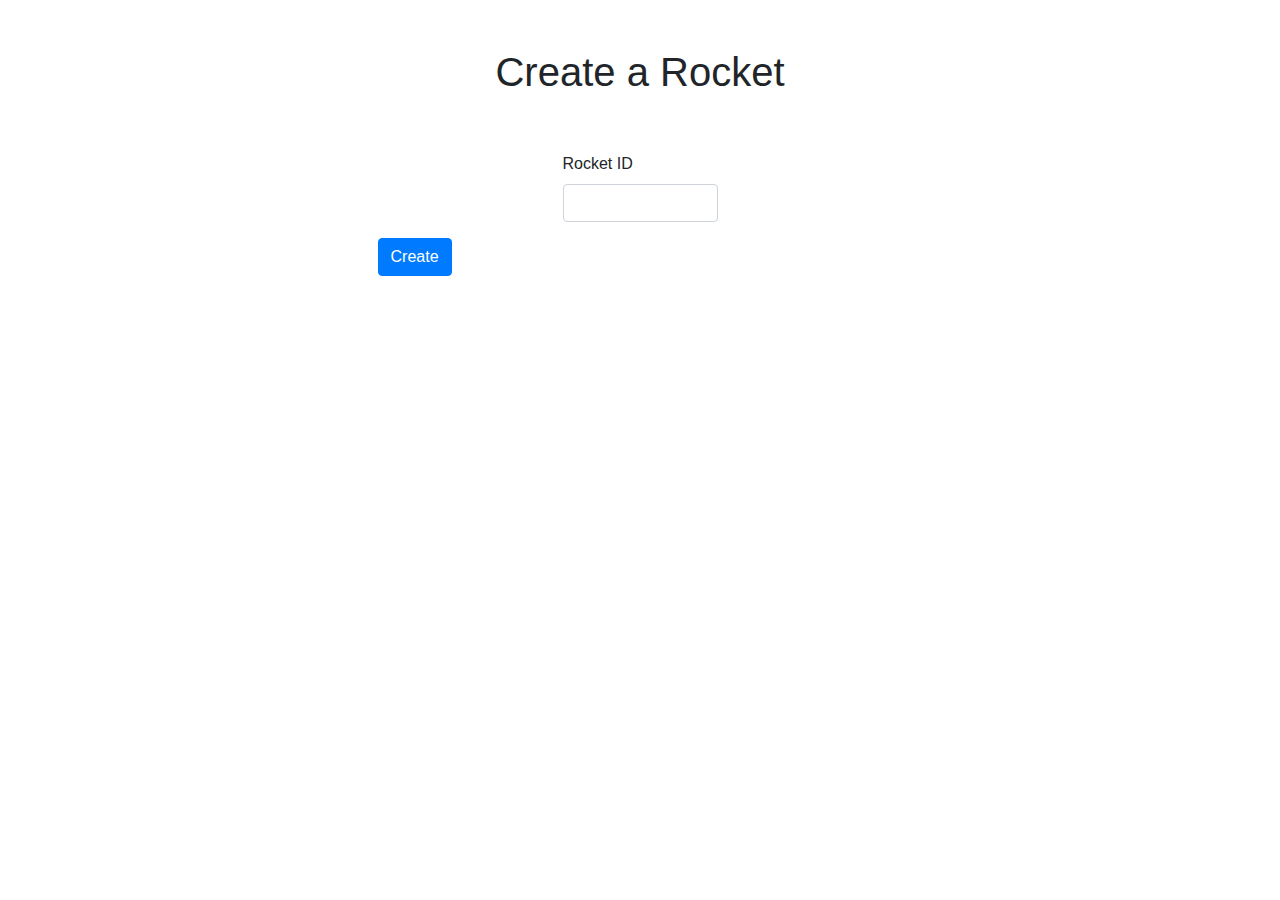
==== views/index.html @ b2475bd7 "first commit" ====
<!DOCTYPE html>
<html lang="en">

<head>
    <!-- testing Git Hub Mac ' Otra vez  y Mas-->
    <meta charset="UTF-8">
    <meta name="viewport" content="width=device-width, initial-scale=1.0">
    <meta http-equiv="X-UA-Compatible" content="ie=edge">
    <title>Rockets</title>
    <link rel="stylesheet" href="https://maxcdn.bootstrapcdn.com/bootstrap/4.0.0/css/bootstrap.min.css"
        integrity="sha384-Gn5384xqQ1aoWXA+058RXPxPg6fy4IWvTNh0E263XmFcJlSAwiGgFAW/dAiS6JXm" crossorigin="anonymous">

</head>

<body>
    <main class="container my-5 ">

        <!-- first form -->
        <div id="formInput" style="display:block">
            <div class="row align-items-center">
                <div class="col">

                </div>
                <div class="col">
                    <h1 style="text-align: center;">Create a Rocket</h1>
                </div>
                <div class="col">

                </div>

            </div>

            <div>

                <form class="container my-5">

                    <div class="row d-flex justify-content-center">

                        
                        <div class="form-group col-md-2">   
                        </div>

                        <div class="form-group col-md-2">
                            <label for="inputPlate">Rocket ID</label>
                            <input type="text" class="form-control" id="inputPlate">
                        </div>


                        <div class="form-group col-md-2">       
                        </div>

                    </div>
                    <div class="row d-flex justify-content-center">
                        <div class="form-group col-md-2">
                            <button type="button" class="btn btn-primary" onclick="createCar()">Create</button>
                            <p id="carInfo"></p>
                        </div>

                        <div class="form-group col-md-2">
                        </div>

                        <div class="form-group col-md-2">
                        </div>


                    </div>

                </form>
            </div>


        </div>
        <!-- end first form -->

        <!-- Car Created Title -->
        <div id="carCreatedTitle" style="display:none">
            <div class="row align-items-center">
                <div class="col">
                </div>
                <div class="col">
                    <h1 style="text-align: center;">Rocket Created</h1>
                </div>
                <div class="col">
                </div>
            </div>
    
    
            <div class="row d-flex justify-content-center my-5">
    
                <div class="form-group col-md-2" >
                    Rocket# 
                </div>
    
                <div class="form-group col-md-2" id="rocketID">
                </div>
    
                <div class="form-group col-md-2" >
                </div>
            </div>
            
            <div class="row d-flex justify-content-center my-5">
    
                <div class="form-group col-md-2" >
                    Rocket# 
                </div>
    
                <div class="form-group col-md-2" id="rocketID">
                </div>
    
                <div class="form-group col-md-2" >
                </div>
            </div>

        </div>
        
        <!-- End Car Created Title -->

        <!-- second form -->
        <div id="addWheels" style="display:none">
            <div class="row align-items-center">
                <div class="col">
                </div>
                <div class="col">
                    <h2 style="text-align: center;">Add Wheels</h2>
                </div>
                <div class="col">
                </div>

            </div>

            <div>
                <form class="container my-5">
                    <div class="my-5">
                        <form class="container my-5">
                            <div class="row d-flex justify-content-center">

                                <div class="form-group col-md-2">
                                    <label for="brandWheel1">Brand 1</label>
                                    <input type="text" class="form-control" id="brandInput1">
                                </div>
                                <div class="form-group col-md-2">
                                    <label for="brandWheel2">Brand 2</label>
                                    <input type="text" class="form-control" id="brandInput2">
                                </div>
                                <div class="form-group col-md-2">
                                    <label for="brandWheel3">Brand 3</label>
                                    <input type="text" class="form-control" id="brandInput3">
                                </div>
                                <div class="form-group col-md-2">
                                    <label for="brandWheel4">Brand 4</label>
                                    <input type="text" class="form-control" id="brandInput4">
                                </div>

                            </div>
                            <div class="row d-flex justify-content-center">

                                <div class="form-group col-md-2">
                                    <label for="diamWheel1">Diameter 1</label>
                                    <input type="text" class="form-control" id="diamInput1">
                                </div>
                                <div class="form-group col-md-2">
                                    <label for="diamWheel2">Diameter 2</label>
                                    <input type="text" class="form-control" id="diamInput2">
                                </div>
                                <div class="form-group col-md-2">
                                    <label for="diamWheel3">Diameter 3</label>
                                    <input type="text" class="form-control" id="diamInput3">
                                </div>
                                <div class="form-group col-md-2">
                                    <label for="diamWheel4">Diameter 4</label>
                                    <input type="text" class="form-control" id="diamInput4">
                                </div>



                            </div>
                            <div class="row d-flex justify-content-center my-5">
                                <div class="form-group col-md-4">
                                    <button type="button" class="btn btn-primary" onclick="addWheels()">
                                        Add Wheels
                                    </button>
                                </div>

                                <div class="form-group col-md-2">
                                </div>

                                <div class="form-group col-md-2">
                                </div>
                            </div>

                        </form>

                    </div>
            </div>
        </div>
        <!-- end second form -->

        <!-- third form -->


        <!-- print Wheels  -->
        <div id="showCarCreated" style="display:none">
            <!-- title -->
            <div class="col">
            </div>
            <div class="col">
                <h2 style="text-align: center;">Car Created</h2>
            </div>
            <div class="col">
            </div>

            <!-- wheels brand -->

            <!-- <div class="row d-flex justify-content-center my-3">
                <div class="form-group col-md-2" id="brandOutput1">
                </div>

                <div class="form-group col-md-2" id="brandOutput2">
                </div>

                <div class="form-group col-md-2" id="brandOutput3">
                </div>

                <div class="form-group col-md-2" id="brandOutput4">
                </div>

            </div> -->

            <!-- wheels diameter -->

            <!-- <div class="row  justify-content-center">

                <div class="form-group col-md-2" id="diamOutput1">
                </div>
                <div class="form-group col-md-2" id="diamOutput2">
                </div>
                <div class="form-group col-md-2" id="diamOutput3">
                </div>
                <div class="form-group col-md-2" id="diamOutput4">
                </div>
            </div> -->

            <div class="media my-5">
               
                <div class=" row d-flex justify-content-center media-body">
                  
                  <img src="https://drop.ndtv.com/albums/AUTO/porsche-taycan-turbo/6401200x900_1_640x480.jpg" class="col-md-3 " alt="car it academy">
                  <ul class="col-md-3 list-group">
                    <li class="list-group-item" id="plateCreated"></li>
                    <li class="list-group-item" id="brandCreated"></li>
                    <li class="list-group-item" id="colorCreated"></li>
                   
                  </ul>
                  
                  <ul class="col-md-3 list-group">
                  
                    <li class="list-group-item" id="brandOutput1"></li>
                    <li class="list-group-item" id="brandOutput2"></li>
                    <li class="list-group-item" id="brandOutput3"></li>
                    <li class="list-group-item" id="brandOutput4"></li>
                  </ul>
                 
                  <ul class="col-md-3 list-group">
                    <li class="list-group-item" id="diamOutput1"></li>
                    <li class="list-group-item" id="diamOutput2"></li>
                    <li class="list-group-item" id="diamOutput3"></li>
                    <li class="list-group-item" id="diamOutput4"></li>
                   
                  </ul>
                  
                </div>
              </div>

        </div>
        <!-- end third form -->



    </main>

    <script src="../models/car.js"></script>
    <script src="../models/wheel.js"></script>
    <script src="../controllers/controllerFor.js"></script>
    <script src="https://code.jquery.com/jquery-3.2.1.slim.min.js"
        integrity="sha384-KJ3o2DKtIkvYIK3UENzmM7KCkRr/rE9/Qpg6aAZGJwFDMVNA/GpGFF93hXpG5KkN"
        crossorigin="anonymous"></script>
    <script src="https://cdnjs.cloudflare.com/ajax/libs/popper.js/1.12.9/umd/popper.min.js"
        integrity="sha384-ApNbgh9B+Y1QKtv3Rn7W3mgPxhU9K/ScQsAP7hUibX39j7fakFPskvXusvfa0b4Q"
        crossorigin="anonymous"></script>
    <script src="https://maxcdn.bootstrapcdn.com/bootstrap/4.0.0/js/bootstrap.min.js"
        integrity="sha384-JZR6Spejh4U02d8jOt6vLEHfe/JQGiRRSQQxSfFWpi1MquVdAyjUar5+76PVCmYl"
        crossorigin="anonymous"></script>




</body>

</html>
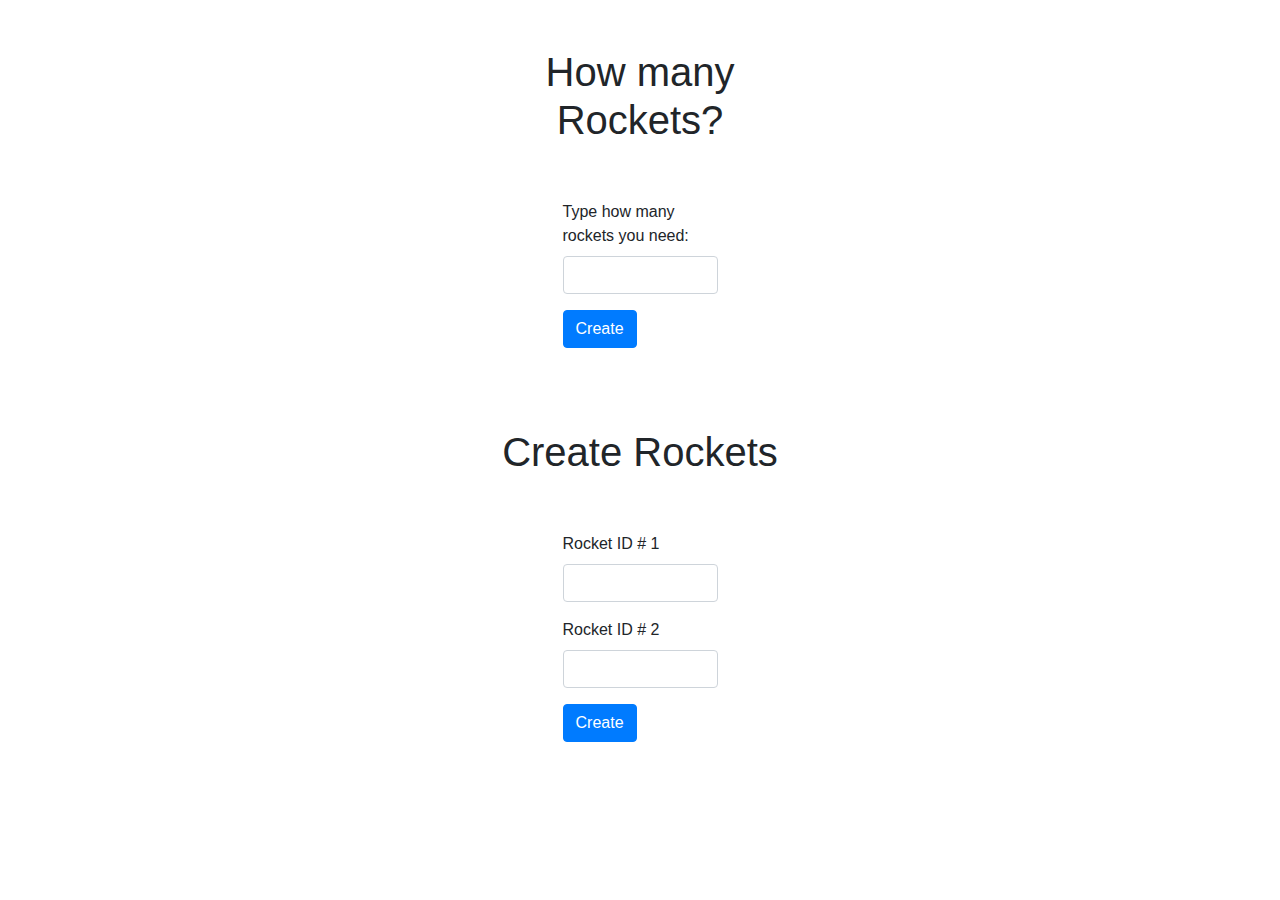
==== commit 69cc26a0: "Array and how many rockets from done" ====
--- a/views/index.html
+++ b/views/index.html
@@ -15,14 +15,13 @@
 <body>
     <main class="container my-5 ">
 
-        <!-- first form -->
-        <div id="formInput" style="display:block">
+        <div id="hManyInput" style="display:block">
             <div class="row align-items-center">
                 <div class="col">
 
                 </div>
                 <div class="col">
-                    <h1 style="text-align: center;">Create a Rocket</h1>
+                    <h1 style="text-align: center;">How many Rockets?</h1>
                 </div>
                 <div class="col">
 
@@ -41,8 +40,8 @@
                         </div>
 
                         <div class="form-group col-md-2">
-                            <label for="inputPlate">Rocket ID</label>
-                            <input type="text" class="form-control" id="inputPlate">
+                            <label for="hMany">Type how many rockets you need: </label>
+                            <input type="text" class="form-control" id="hMany">
                         </div>
 
 
@@ -50,18 +49,19 @@
                         </div>
 
                     </div>
-                    <div class="row d-flex justify-content-center">
-                        <div class="form-group col-md-2">
-                            <button type="button" class="btn btn-primary" onclick="createCar()">Create</button>
+
+                   
+                    <div class="row d-flex justify-content-center">
+                        <div class="form-group col-md-2">
+                        </div>
+                        <div class="form-group col-md-2">
+                            <button type="button" class="btn btn-primary" onclick="getManyRockets()  ">Create</button>
                             <p id="carInfo"></p>
                         </div>
 
                         <div class="form-group col-md-2">
                         </div>
 
-                        <div class="form-group col-md-2">
-                        </div>
-
 
                     </div>
 
@@ -70,7 +70,79 @@
 
 
         </div>
-        <!-- end first form -->
+
+
+        <div id="create_rockets" style="display:block">
+            <div class="row align-items-center">
+                <div class="col">
+
+                </div>
+                <div class="col">
+                    <h1 style="text-align: center;">Create Rockets</h1>
+                </div>
+                <div class="col">
+
+                </div>
+
+            </div>
+
+            <div>
+
+                <form class="container my-5">
+
+                    <div class="row d-flex justify-content-center">
+
+                        
+                        <div class="form-group col-md-2">   
+                        </div>
+
+                        <div class="form-group col-md-2">
+                            <label for="inputPlate">Rocket ID # 1</label>
+                            <input type="text" class="form-control" id="inputRocket1">
+                        </div>
+
+
+                        <div class="form-group col-md-2">       
+                        </div>
+
+                    </div>
+
+                    <div class="row d-flex justify-content-center">
+
+                        
+                        <div class="form-group col-md-2">   
+                        </div>
+
+                        <div class="form-group col-md-2">
+                            <label for="inputPlate">Rocket ID # 2</label>
+                            <input type="text" class="form-control" id="inputRocket2">
+                        </div>
+
+
+                        <div class="form-group col-md-2">       
+                        </div>
+
+                    </div>
+                    <div class="row d-flex justify-content-center">
+                        <div class="form-group col-md-2">
+                        </div>
+                        <div class="form-group col-md-2">
+                            <button type="button" class="btn btn-primary" onclick="createRocket()">Create</button>
+                            <p id="carInfo"></p>
+                        </div>
+
+                        <div class="form-group col-md-2">
+                        </div>
+
+
+                    </div>
+
+                </form>
+            </div>
+
+
+        </div>
+     
 
         <!-- Car Created Title -->
         <div id="carCreatedTitle" style="display:none">
@@ -91,7 +163,7 @@
                     Rocket# 
                 </div>
     
-                <div class="form-group col-md-2" id="rocketID">
+                <div class="form-group col-md-2" id="rocketID1">
                 </div>
     
                 <div class="form-group col-md-2" >
@@ -104,7 +176,7 @@
                     Rocket# 
                 </div>
     
-                <div class="form-group col-md-2" id="rocketID">
+                <div class="form-group col-md-2" id="rocketID2">
                 </div>
     
                 <div class="form-group col-md-2" >
@@ -280,7 +352,7 @@
 
     <script src="../models/car.js"></script>
     <script src="../models/wheel.js"></script>
-    <script src="../controllers/controllerFor.js"></script>
+    <script src="../controllers/controller.js"></script>
     <script src="https://code.jquery.com/jquery-3.2.1.slim.min.js"
         integrity="sha384-KJ3o2DKtIkvYIK3UENzmM7KCkRr/rE9/Qpg6aAZGJwFDMVNA/GpGFF93hXpG5KkN"
         crossorigin="anonymous"></script>
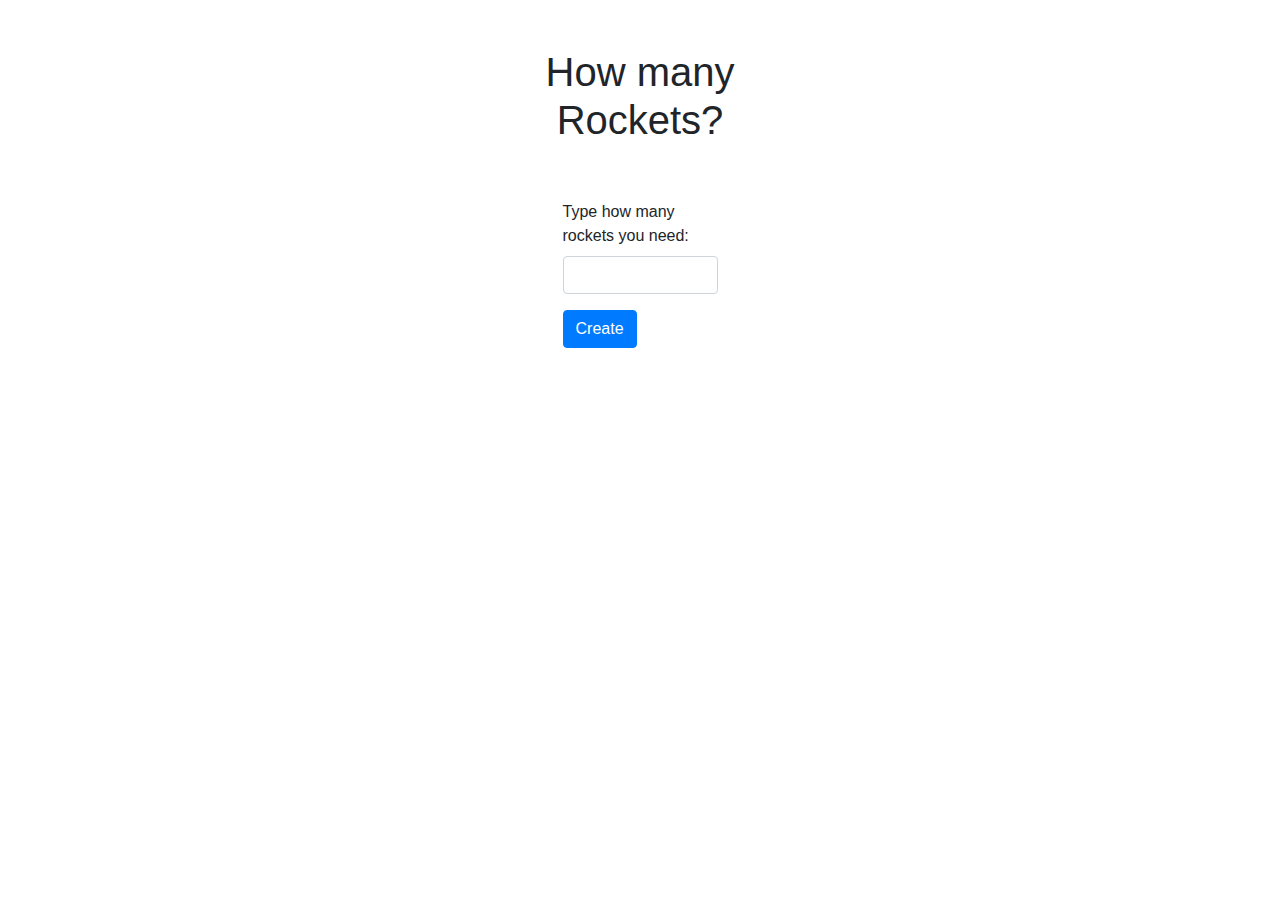
==== commit fec86c20: "working on second form" ====
--- a/views/index.html
+++ b/views/index.html
@@ -72,7 +72,7 @@
         </div>
 
 
-        <div id="create_rockets" style="display:block">
+        <div id="create_rockets" style="display:none">
             <div class="row align-items-center">
                 <div class="col">
 
@@ -96,9 +96,8 @@
                         <div class="form-group col-md-2">   
                         </div>
 
-                        <div class="form-group col-md-2">
-                            <label for="inputPlate">Rocket ID # 1</label>
-                            <input type="text" class="form-control" id="inputRocket1">
+                        <div class="form-group col-md-2" id="rocketId_title"> 
+Type the rocket #1 ID
                         </div>
 
 
@@ -114,8 +113,8 @@
                         </div>
 
                         <div class="form-group col-md-2">
-                            <label for="inputPlate">Rocket ID # 2</label>
-                            <input type="text" class="form-control" id="inputRocket2">
+                            <label for="inputRocket"></label>
+                            <input type="text" class="form-control" id="inputRocket">
                         </div>
 
 
@@ -123,6 +122,8 @@
                         </div>
 
                     </div>
+
+                   
                     <div class="row d-flex justify-content-center">
                         <div class="form-group col-md-2">
                         </div>
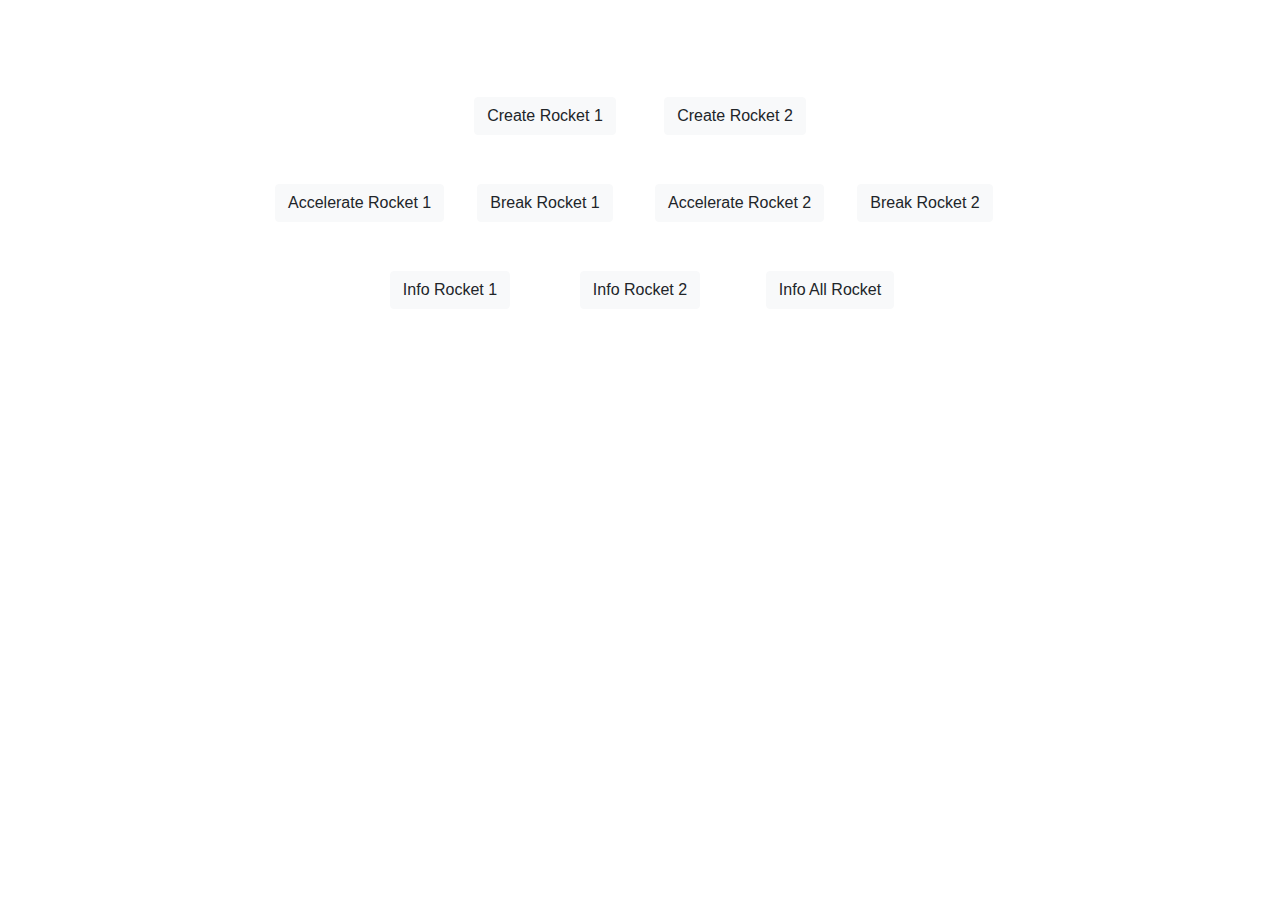
==== commit 861d499e: "array rockets and motors" ====
--- a/views/index.html
+++ b/views/index.html
@@ -1,358 +1,83 @@
 <!DOCTYPE html>
 <html lang="en">
-
 <head>
-    <!-- testing Git Hub Mac ' Otra vez  y Mas-->
     <meta charset="UTF-8">
     <meta name="viewport" content="width=device-width, initial-scale=1.0">
-    <meta http-equiv="X-UA-Compatible" content="ie=edge">
     <title>Rockets</title>
     <link rel="stylesheet" href="https://maxcdn.bootstrapcdn.com/bootstrap/4.0.0/css/bootstrap.min.css"
         integrity="sha384-Gn5384xqQ1aoWXA+058RXPxPg6fy4IWvTNh0E263XmFcJlSAwiGgFAW/dAiS6JXm" crossorigin="anonymous">
-
 </head>
-
 <body>
-    <main class="container my-5 ">
-
-        <div id="hManyInput" style="display:block">
-            <div class="row align-items-center">
-                <div class="col">
-
-                </div>
-                <div class="col">
-                    <h1 style="text-align: center;">How many Rockets?</h1>
-                </div>
-                <div class="col">
-
-                </div>
-
-            </div>
-
-            <div>
-
-                <form class="container my-5">
-
-                    <div class="row d-flex justify-content-center">
-
-                        
-                        <div class="form-group col-md-2">   
-                        </div>
-
-                        <div class="form-group col-md-2">
-                            <label for="hMany">Type how many rockets you need: </label>
-                            <input type="text" class="form-control" id="hMany">
-                        </div>
-
-
-                        <div class="form-group col-md-2">       
-                        </div>
-
-                    </div>
-
-                   
-                    <div class="row d-flex justify-content-center">
-                        <div class="form-group col-md-2">
-                        </div>
-                        <div class="form-group col-md-2">
-                            <button type="button" class="btn btn-primary" onclick="getManyRockets()  ">Create</button>
-                            <p id="carInfo"></p>
-                        </div>
-
-                        <div class="form-group col-md-2">
-                        </div>
-
-
-                    </div>
-
-                </form>
-            </div>
-
-
+    <main class="container">
+     <div class="row mt-5"></div>
+     <div class="col-12 mt-5">
+      </div>
+     <div class="row">
+         <div class="col-4">
+         </div>
+         <div class="col-2 d-flex justify-content-center">
+            <button type="button" class="btn btn-light" id="createRocket1" onclick="createRocket()">Create Rocket 1</button>
         </div>
-
-
-        <div id="create_rockets" style="display:none">
-            <div class="row align-items-center">
-                <div class="col">
-
-                </div>
-                <div class="col">
-                    <h1 style="text-align: center;">Create Rockets</h1>
-                </div>
-                <div class="col">
-
-                </div>
-
-            </div>
-
-            <div>
-
-                <form class="container my-5">
-
-                    <div class="row d-flex justify-content-center">
-
-                        
-                        <div class="form-group col-md-2">   
-                        </div>
-
-                        <div class="form-group col-md-2" id="rocketId_title"> 
-Type the rocket #1 ID
-                        </div>
-
-
-                        <div class="form-group col-md-2">       
-                        </div>
-
-                    </div>
-
-                    <div class="row d-flex justify-content-center">
-
-                        
-                        <div class="form-group col-md-2">   
-                        </div>
-
-                        <div class="form-group col-md-2">
-                            <label for="inputRocket"></label>
-                            <input type="text" class="form-control" id="inputRocket">
-                        </div>
-
-
-                        <div class="form-group col-md-2">       
-                        </div>
-
-                    </div>
-
-                   
-                    <div class="row d-flex justify-content-center">
-                        <div class="form-group col-md-2">
-                        </div>
-                        <div class="form-group col-md-2">
-                            <button type="button" class="btn btn-primary" onclick="createRocket()">Create</button>
-                            <p id="carInfo"></p>
-                        </div>
-
-                        <div class="form-group col-md-2">
-                        </div>
-
-
-                    </div>
-
-                </form>
-            </div>
-
-
+        <div class="col-2 d-flex justify-content-center">
+            <button type="button" class="btn btn-light" id="createRocket2" onclick="createRocket()">Create Rocket 2</button>
         </div>
-     
-
-        <!-- Car Created Title -->
-        <div id="carCreatedTitle" style="display:none">
-            <div class="row align-items-center">
-                <div class="col">
-                </div>
-                <div class="col">
-                    <h1 style="text-align: center;">Rocket Created</h1>
-                </div>
-                <div class="col">
-                </div>
-            </div>
-    
-    
-            <div class="row d-flex justify-content-center my-5">
-    
-                <div class="form-group col-md-2" >
-                    Rocket# 
-                </div>
-    
-                <div class="form-group col-md-2" id="rocketID1">
-                </div>
-    
-                <div class="form-group col-md-2" >
-                </div>
-            </div>
-            
-            <div class="row d-flex justify-content-center my-5">
-    
-                <div class="form-group col-md-2" >
-                    Rocket# 
-                </div>
-    
-                <div class="form-group col-md-2" id="rocketID2">
-                </div>
-    
-                <div class="form-group col-md-2" >
-                </div>
-            </div>
-
+        <div class="col-4">
+        </div>
+     </div>
+     <div class="col-12 mt-5">
+    </div>
+   <div class="row">
+       <div class="col-2">
+       </div>
+       <div class="col-2 d-flex justify-content-around">  
+            <button type="button" class="btn btn-light"id="accelerateRocket1" onclick="incPower(1)">Accelerate Rocket 1</button>   
+     </div>
+    <div class="col-2 d-flex justify-content-around">
+        <button type="button" class="btn btn-light"id="breakRocket1" onclick="decPower(1)">Break Rocket 1</button>
+    </div>
+      <div class="col-2 d-flex justify-content-around">
+          <button type="button" class="btn btn-light" id="accelerateRocket2" onclick="incPower(2)">Accelerate Rocket 2</button>
+      </div>
+      <div class="col-2 d-flex justify-content-around">
+        <button type="button" class="btn btn-light"id="breakRocket2" onclick="decPower(2)">Break Rocket 2</button>
+      </div>
+      <div class="col-2 ">
+      </div>
+   </div>
+   <div class="col-12 mt-5">
+      </div>
+     <div class="row">
+         <div class="col-3">
+         </div>
+         <div class="col-2 d-flex justify-content-center">
+            <button type="button" class="btn btn-light" onclick="showRocket(1)">Info Rocket 1</button>
+        </div>
+        <div class="col-2 d-flex justify-content-center">
+            <button type="button" class="btn btn-light" onclick="showRocket(2)">Info Rocket 2</button>
         </div>
         
-        <!-- End Car Created Title -->
-
-        <!-- second form -->
-        <div id="addWheels" style="display:none">
-            <div class="row align-items-center">
-                <div class="col">
-                </div>
-                <div class="col">
-                    <h2 style="text-align: center;">Add Wheels</h2>
-                </div>
-                <div class="col">
-                </div>
-
-            </div>
-
-            <div>
-                <form class="container my-5">
-                    <div class="my-5">
-                        <form class="container my-5">
-                            <div class="row d-flex justify-content-center">
-
-                                <div class="form-group col-md-2">
-                                    <label for="brandWheel1">Brand 1</label>
-                                    <input type="text" class="form-control" id="brandInput1">
-                                </div>
-                                <div class="form-group col-md-2">
-                                    <label for="brandWheel2">Brand 2</label>
-                                    <input type="text" class="form-control" id="brandInput2">
-                                </div>
-                                <div class="form-group col-md-2">
-                                    <label for="brandWheel3">Brand 3</label>
-                                    <input type="text" class="form-control" id="brandInput3">
-                                </div>
-                                <div class="form-group col-md-2">
-                                    <label for="brandWheel4">Brand 4</label>
-                                    <input type="text" class="form-control" id="brandInput4">
-                                </div>
-
-                            </div>
-                            <div class="row d-flex justify-content-center">
-
-                                <div class="form-group col-md-2">
-                                    <label for="diamWheel1">Diameter 1</label>
-                                    <input type="text" class="form-control" id="diamInput1">
-                                </div>
-                                <div class="form-group col-md-2">
-                                    <label for="diamWheel2">Diameter 2</label>
-                                    <input type="text" class="form-control" id="diamInput2">
-                                </div>
-                                <div class="form-group col-md-2">
-                                    <label for="diamWheel3">Diameter 3</label>
-                                    <input type="text" class="form-control" id="diamInput3">
-                                </div>
-                                <div class="form-group col-md-2">
-                                    <label for="diamWheel4">Diameter 4</label>
-                                    <input type="text" class="form-control" id="diamInput4">
-                                </div>
-
-
-
-                            </div>
-                            <div class="row d-flex justify-content-center my-5">
-                                <div class="form-group col-md-4">
-                                    <button type="button" class="btn btn-primary" onclick="addWheels()">
-                                        Add Wheels
-                                    </button>
-                                </div>
-
-                                <div class="form-group col-md-2">
-                                </div>
-
-                                <div class="form-group col-md-2">
-                                </div>
-                            </div>
-
-                        </form>
-
-                    </div>
-            </div>
+        <div class="col-2 d-flex justify-content-center">
+            <button type="button" class="btn btn-light">Info All Rocket</button>
         </div>
-        <!-- end second form -->
-
-        <!-- third form -->
-
-
-        <!-- print Wheels  -->
-        <div id="showCarCreated" style="display:none">
-            <!-- title -->
-            <div class="col">
-            </div>
-            <div class="col">
-                <h2 style="text-align: center;">Car Created</h2>
-            </div>
-            <div class="col">
-            </div>
-
-            <!-- wheels brand -->
-
-            <!-- <div class="row d-flex justify-content-center my-3">
-                <div class="form-group col-md-2" id="brandOutput1">
-                </div>
-
-                <div class="form-group col-md-2" id="brandOutput2">
-                </div>
-
-                <div class="form-group col-md-2" id="brandOutput3">
-                </div>
-
-                <div class="form-group col-md-2" id="brandOutput4">
-                </div>
-
-            </div> -->
-
-            <!-- wheels diameter -->
-
-            <!-- <div class="row  justify-content-center">
-
-                <div class="form-group col-md-2" id="diamOutput1">
-                </div>
-                <div class="form-group col-md-2" id="diamOutput2">
-                </div>
-                <div class="form-group col-md-2" id="diamOutput3">
-                </div>
-                <div class="form-group col-md-2" id="diamOutput4">
-                </div>
-            </div> -->
-
-            <div class="media my-5">
-               
-                <div class=" row d-flex justify-content-center media-body">
-                  
-                  <img src="https://drop.ndtv.com/albums/AUTO/porsche-taycan-turbo/6401200x900_1_640x480.jpg" class="col-md-3 " alt="car it academy">
-                  <ul class="col-md-3 list-group">
-                    <li class="list-group-item" id="plateCreated"></li>
-                    <li class="list-group-item" id="brandCreated"></li>
-                    <li class="list-group-item" id="colorCreated"></li>
-                   
-                  </ul>
-                  
-                  <ul class="col-md-3 list-group">
-                  
-                    <li class="list-group-item" id="brandOutput1"></li>
-                    <li class="list-group-item" id="brandOutput2"></li>
-                    <li class="list-group-item" id="brandOutput3"></li>
-                    <li class="list-group-item" id="brandOutput4"></li>
-                  </ul>
-                 
-                  <ul class="col-md-3 list-group">
-                    <li class="list-group-item" id="diamOutput1"></li>
-                    <li class="list-group-item" id="diamOutput2"></li>
-                    <li class="list-group-item" id="diamOutput3"></li>
-                    <li class="list-group-item" id="diamOutput4"></li>
-                   
-                  </ul>
-                  
-                </div>
-              </div>
-
+        <div class="col-3">
         </div>
-        <!-- end third form -->
-
-
+     </div>
+     <div class="row mt-5"></div>
+     <div class="row">
+        <div class="col-3">
+        </div>
+        <div class="col- 4d-flex justify-content-center" >
+            <h4 id="showInfo"></h4>
+         </div>
+         <div class="col-4">
+        </div>
+         </div>
 
     </main>
 
-    <script src="../models/car.js"></script>
-    <script src="../models/wheel.js"></script>
+
+    <script src="../models/motor.js"></script>
+    <script src="../models/rocket.js"></script>
     <script src="../controllers/controller.js"></script>
     <script src="https://code.jquery.com/jquery-3.2.1.slim.min.js"
         integrity="sha384-KJ3o2DKtIkvYIK3UENzmM7KCkRr/rE9/Qpg6aAZGJwFDMVNA/GpGFF93hXpG5KkN"
@@ -364,9 +89,5 @@
         integrity="sha384-JZR6Spejh4U02d8jOt6vLEHfe/JQGiRRSQQxSfFWpi1MquVdAyjUar5+76PVCmYl"
         crossorigin="anonymous"></script>
 
-
-
-
 </body>
-
 </html>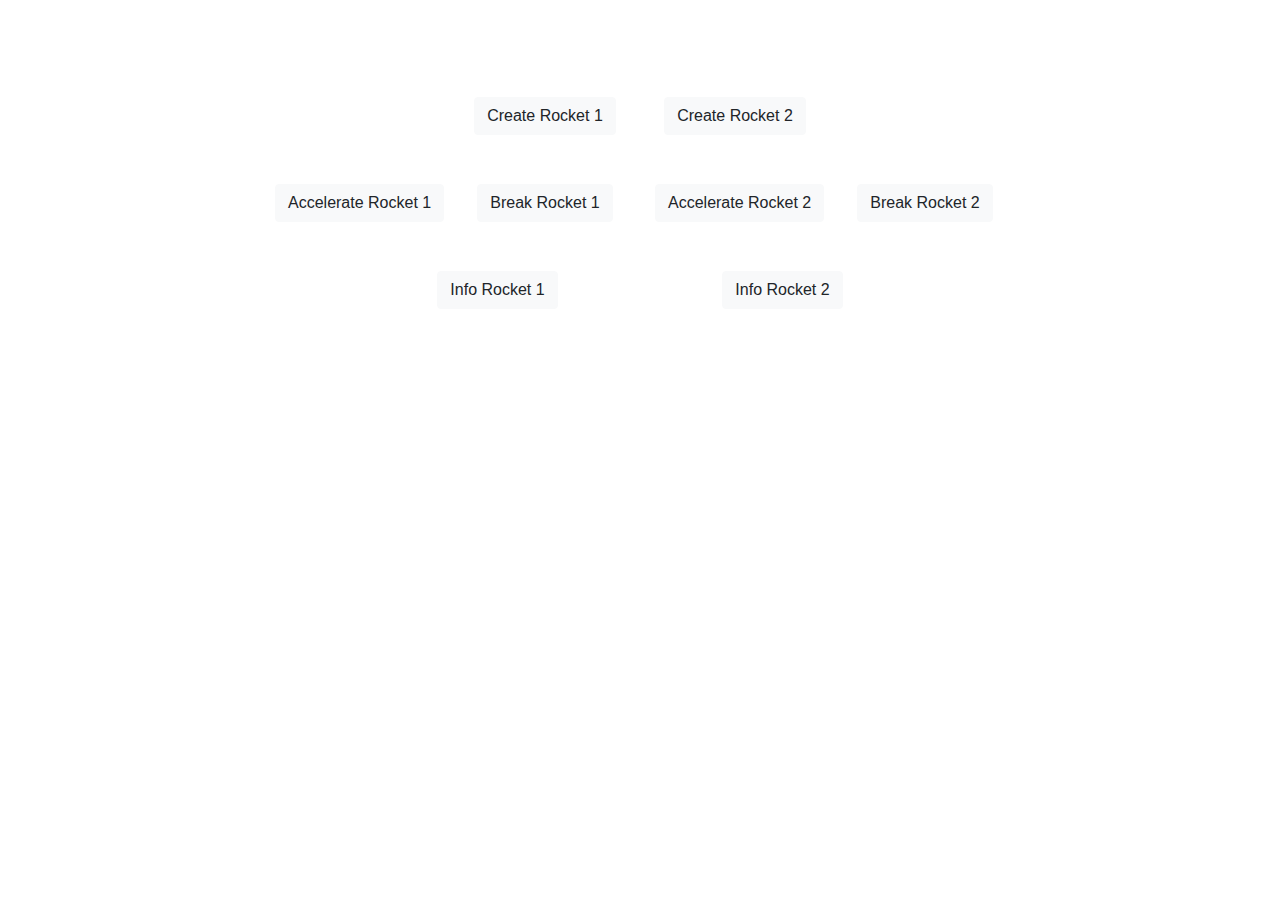
==== commit 147f5d44: "Show both rockets speed" ====
--- a/views/index.html
+++ b/views/index.html
@@ -49,30 +49,42 @@
      <div class="row">
          <div class="col-3">
          </div>
-         <div class="col-2 d-flex justify-content-center">
+         <div class="col-3 d-flex justify-content-center">
             <button type="button" class="btn btn-light" onclick="showRocket(1)">Info Rocket 1</button>
         </div>
-        <div class="col-2 d-flex justify-content-center">
+        <div class="col-3 d-flex justify-content-center">
             <button type="button" class="btn btn-light" onclick="showRocket(2)">Info Rocket 2</button>
         </div>
         
-        <div class="col-2 d-flex justify-content-center">
-            <button type="button" class="btn btn-light">Info All Rocket</button>
-        </div>
+        
         <div class="col-3">
         </div>
      </div>
-     <div class="row mt-5"></div>
-     <div class="row">
-        <div class="col-3">
+    <div class="row mt-5"></div>
+  
+    <div class="row" >
+        <div class="col-2">
         </div>
-        <div class="col- 4d-flex justify-content-center" >
-            <h4 id="showInfo"></h4>
-         </div>
-         <div class="col-4">
+        <div class="col-3 d-flex justify-content-between" id="showMessage1" style="display:none">
+            <div id="showInfo1"></div></br>
+            <div id="showSpeed1"></div>
         </div>
-         </div>
+        <div class="col-2">
+        </div>
+    
+        <div class="col-3 d-flex justify-content-between" id="showMessage2" style="display:none">
+            <div id="showInfo2"></div></br>
+            <div id="showSpeed2"></div>
+        </div>
+        <div class="col-2">
+        </div>
 
+    </div>
+    
+    </div>
+    
+    </div>
+    
     </main>
 
 
